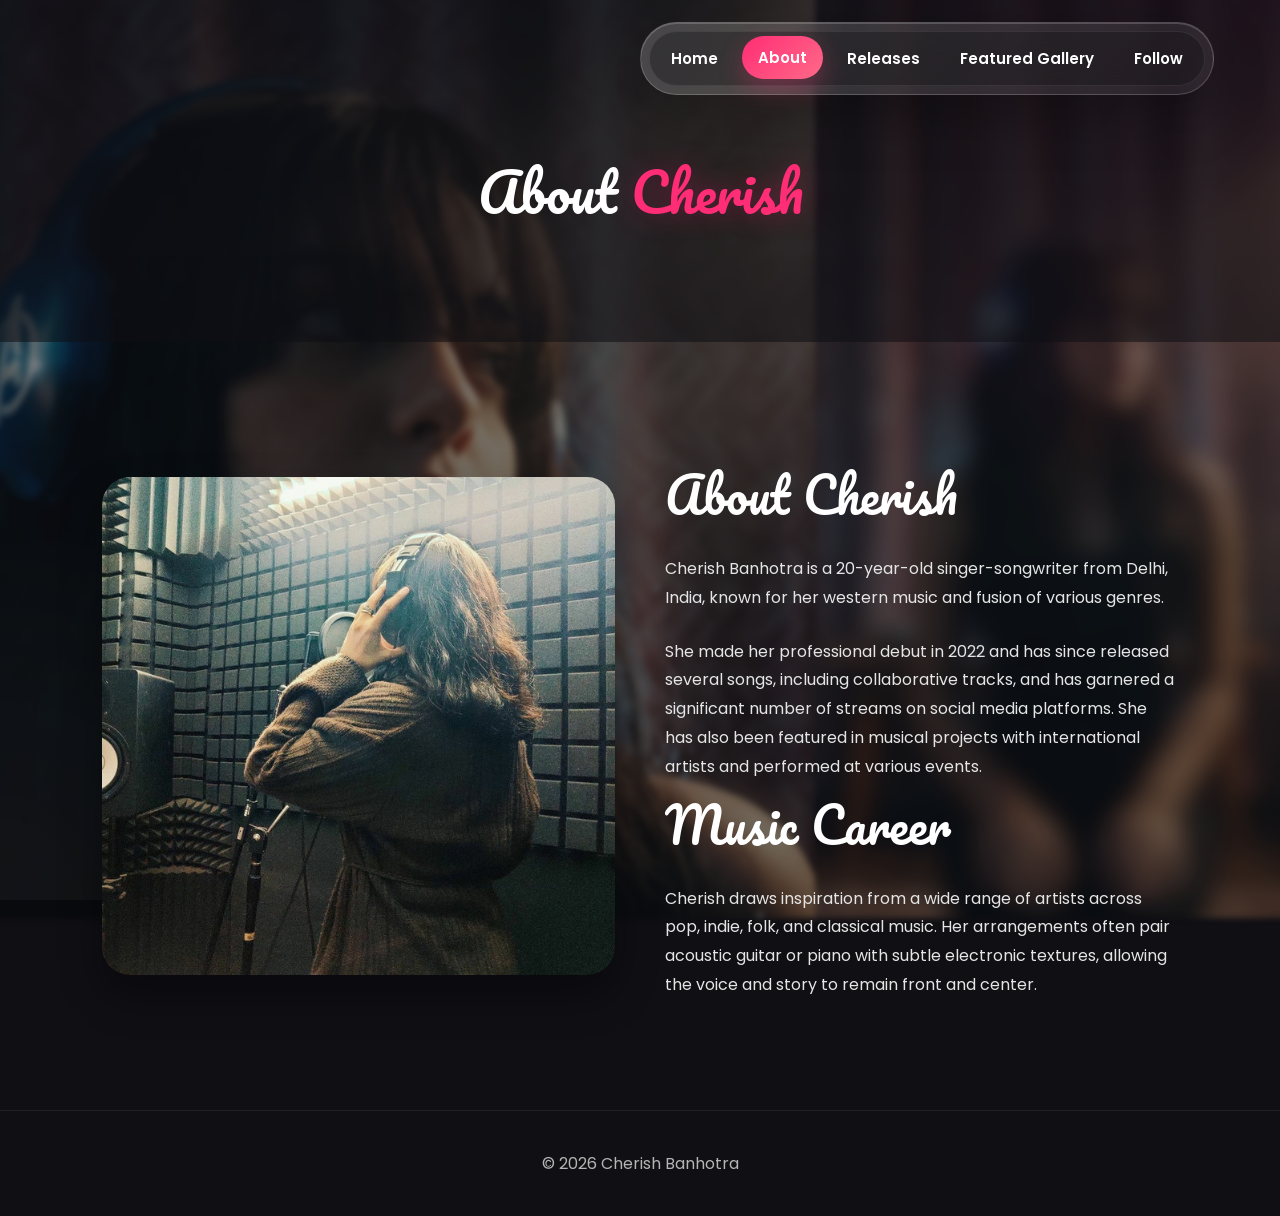
==== about/index.html @ cf928616 "Add files via upload" ====
<!DOCTYPE html>
<html lang="en">
<head>
  <meta charset="UTF-8">
  <meta name="viewport" content="width=device-width, initial-scale=1.0">
  <title>Cherish Banhotra | About</title>
  <link rel="icon" type="image/x-icon" href="/assets/favicon.png">
  <link rel="preconnect" href="https://fonts.googleapis.com">
  <link rel="preconnect" href="https://fonts.gstatic.com" crossorigin>
  <link href="https://fonts.googleapis.com/css2?family=Poppins:wght@300;400;500;600;700&family=Pacifico&display=swap" rel="stylesheet">
  <link rel="stylesheet" href="/styles.css">
</head>
<body>
  <nav class="navbar" aria-label="Primary navigation">
    <button class="nav-toggle" type="button" aria-label="Open navigation menu" aria-expanded="false">
      <span></span>
      <span></span>
      <span></span>
    </button>
    <ul class="nav-links">
      <li><a href="/">Home</a></li>
      <li><a class="active" href="/about" aria-current="page">About</a></li>
      <li><a href="/releases">Releases</a></li>
      <li><a href="/gallery">Featured Gallery</a></li>
      <li><a href="/follow">Follow</a></li>
    </ul>
  </nav>

  <main>
    <section class="page-hero">
      <div class="page-heading">
        <h1>About <span>Cherish</span></h1>
      </div>
    </section>

    <section class="content-section">
      <div class="about-panel">
        <img src="/assets/6.jfif" alt="Portrait of Cherish for the about page">
        <div class="about-copy">
          <h2>About Cherish</h2>
          <p>Cherish Banhotra is a 20-year-old singer-songwriter from Delhi, India, known for her western music and fusion of various genres.</p>
          <br>
          <p>She made her professional debut in 2022 and has since released several songs, including collaborative tracks, and has garnered a significant number of streams on social media platforms. She has also been featured in musical projects with international artists and performed at various events.</p>
          <h2>Music Career</h2>
          <p>Cherish draws inspiration from a wide range of artists across pop, indie, folk, and classical music. Her arrangements often pair acoustic guitar or piano with subtle electronic textures, allowing the voice and story to remain front and center.</p>
        </div>
      </div>
    </section>
  </main>

  <footer>&copy; 2026 Cherish Banhotra</footer>
  <script src="/site-effects.js"></script>
</body>
</html>
---- styles.css ----
* {
  margin: 0;
  padding: 0;
  box-sizing: border-box;
}

:root {
  --bg: #0f0f14;
  --text: #ffffff;
  --muted: #e5e5e5;
  --soft: #b5b5b5;
  --accent: #ff2d75;
  --accent-light: #ff6a88;
  --glass: rgba(255, 255, 255, .08);
  --glass-border: rgba(255, 255, 255, .14);
}

@keyframes fadeUp {
  from {
    opacity: 0;
    transform: translateY(28px);
  }

  to {
    opacity: 1;
    transform: translateY(0);
  }
}

@keyframes softFloat {
  0%,
  100% {
    transform: translateY(0);
  }

  50% {
    transform: translateY(-12px);
  }
}

@keyframes sheen {
  from {
    transform: translateX(-120%) skewX(-18deg);
  }

  to {
    transform: translateX(220%) skewX(-18deg);
  }
}

html {
  scroll-behavior: smooth;
  text-size-adjust: 100%;
  -webkit-text-size-adjust: 100%;
}

body {
  min-height: 100vh;
  font-family: 'Poppins', sans-serif;
  background: var(--bg);
  color: var(--text);
  overflow-x: hidden;
}

body::before {
  content: '';
  position: fixed;
  inset: 0;
  background: radial-gradient(circle at top right, rgba(255, 0, 102, .18), transparent 35%), radial-gradient(circle at bottom left, rgba(255, 255, 255, .08), transparent 30%);
  z-index: -1;
}

h1,
h2,
h3 {
  font-family: 'Pacifico', cursive;
  font-weight: 400;
}

img {
  display: block;
  max-width: 100%;
  height: auto;
}

.navbar {
  width: max-content;
  max-width: calc(100% - 32px);
  position: fixed;
  top: 22px;
  left: 50%;
  transform: translateX(-50%);
  z-index: 1000;
  display: flex;
  justify-content: center;
  align-items: center;
  padding: 8px;
  background: linear-gradient(135deg, rgba(255, 255, 255, .2), rgba(255, 255, 255, .06));
  backdrop-filter: blur(18px);
  -webkit-backdrop-filter: blur(18px);
  border: 1px solid rgba(255, 255, 255, .18);
  border-radius: 999px;
  box-shadow: 0 18px 55px rgba(0, 0, 0, .28), inset 0 1px 0 rgba(255, 255, 255, .18);
  animation: fadeUp .7s ease both;
}

.nav-links {
  width: auto;
  display: flex;
  justify-content: center;
  align-items: center;
  gap: 8px;
  list-style: none;
  padding: 5px;
  border-radius: 999px;
  background: rgba(15, 15, 20, .34);
  border: 1px solid rgba(255, 255, 255, .08);
}

.nav-toggle {
  display: none;
}

.nav-links li {
  flex: 0 0 auto;
}

.nav-links a {
  position: relative;
  overflow: hidden;
  display: inline-flex;
  align-items: center;
  justify-content: center;
  min-height: 42px;
  padding: 10px 16px;
  border-radius: 999px;
  color: var(--text);
  font-size: .94rem;
  font-weight: 600;
  text-decoration: none;
  white-space: nowrap;
  transition: background .25s ease, box-shadow .25s ease, transform .25s ease, color .25s ease;
}

.nav-links a::after,
.btn::after,
.path-card::after,
.follow-card::after,
.release-card::after {
  content: '';
  position: absolute;
  inset: 0;
  width: 42%;
  background: linear-gradient(90deg, transparent, rgba(255, 255, 255, .22), transparent);
  opacity: 0;
  pointer-events: none;
}

.nav-links a:hover,
.nav-links a.active {
  background: linear-gradient(135deg, var(--accent), var(--accent-light));
  box-shadow: 0 10px 24px rgba(255, 45, 117, .28);
  transform: translateY(-1px);
}

.nav-links a:hover::after,
.btn:hover::after,
.path-card:hover::after,
.follow-card:hover::after,
.release-card:hover::after {
  opacity: 1;
  animation: sheen .75s ease;
}

.hero,
.page-hero {
  min-height: 100vh;
  min-height: 100svh;
  display: flex;
  align-items: center;
  justify-content: center;
  padding: 120px 8% 80px;
  position: relative;
  isolation: isolate;
  overflow: hidden;
}

.page-hero {
  min-height: 38vh;
  padding: 104px 8% 42px;
}

.hero::before,
.page-hero::before {
  content: '';
  position: fixed;
  inset: 0;
  background: url('assets/cover.png') center/cover no-repeat;
  filter: blur(3px);
  transform: scale(1.04);
  opacity: .45;
  pointer-events: none;
  z-index: -2;
}

.hero::after,
.page-hero::after {
  content: '';
  position: absolute;
  inset: 0;
  background: rgba(15, 15, 20, .55);
  z-index: -1;
}

.listener-badge {
  position: absolute;
  top: 22px;
  left: 8%;
  z-index: 2;
  display: inline-flex;
  flex-direction: column;
  gap: 2px;
  padding: 14px 18px;
  border: 1px solid rgba(255, 255, 255, .16);
  border-radius: 22px;
  background: linear-gradient(135deg, rgba(255, 255, 255, .16), rgba(255, 255, 255, .05));
  backdrop-filter: blur(16px);
  -webkit-backdrop-filter: blur(16px);
  box-shadow: 0 18px 40px rgba(0, 0, 0, .24);
  animation: fadeUp .75s .2s ease both;
}

.listener-badge strong {
  font-size: clamp(1.35rem, 3vw, 2rem);
  line-height: 1;
}

.listener-badge span {
  color: var(--muted);
  font-size: .82rem;
  font-weight: 700;
  letter-spacing: .04em;
  text-transform: uppercase;
}

.hero-inner {
  max-width: 1200px;
  width: 100%;
  display: grid;
  grid-template-columns: repeat(auto-fit, minmax(min(320px, 100%), 1fr));
  gap: 60px;
  align-items: center;
  animation: fadeUp .85s .1s ease both;
}

.hero-text h1,
.page-heading h1 {
  font-size: clamp(3rem, 8vw, 3.4rem);
  line-height: 1.1;
  margin-bottom: 20px;
}

.hero-text span,
.page-heading span {
  color: var(--accent);
  text-shadow: 0 0 30px rgba(255, 45, 117, .32);
}

.hero-text p,
.page-heading p,
.about-copy p,
.follow-card p {
  color: var(--muted);
  line-height: 1.8;
}

.hero-text p,
.page-heading p {
  max-width: 650px;
  margin-bottom: 30px;
}

.buttons {
  display: flex;
  flex-wrap: wrap;
  gap: 14px;
}

.btn {
  position: relative;
  overflow: hidden;
  display: inline-flex;
  align-items: center;
  justify-content: center;
  padding: 14px 28px;
  border-radius: 999px;
  font-weight: 700;
  text-decoration: none;
  box-shadow: 0 14px 28px rgba(0, 0, 0, .18);
  transition: box-shadow .25s ease, transform .25s ease, border-color .25s ease;
}

.btn:hover,
.btn:focus-visible {
  transform: translateY(-3px);
  box-shadow: 0 18px 36px rgba(255, 45, 117, .2);
}

.primary {
  background: linear-gradient(135deg, var(--accent), var(--accent-light));
  color: var(--text);
}

.secondary {
  border: 1px solid rgba(255, 255, 255, .15);
  color: var(--text);
  background: rgba(255, 255, 255, .04);
}

.hero-image img,
.gallery-card img,
.about-panel img,
.follow-card {
  width: 100%;
  border-radius: 28px;
  box-shadow: 0 20px 40px rgba(0, 0, 0, .35);
}

.hero-image img {
  max-width: 420px;
  object-fit: cover;
  animation: softFloat 5.5s ease-in-out infinite;
  transition: filter .35s ease, transform .35s ease, box-shadow .35s ease;
}

.hero-image-mobile {
  display: none;
}

.hero-image img:hover {
  filter: saturate(1.12) contrast(1.04);
  transform: scale(1.025);
  box-shadow: 0 26px 56px rgba(255, 45, 117, .2);
}

.page-heading {
  width: min(100%, 920px);
  text-align: center;
  animation: fadeUp .8s ease both;
}

.content-section {
  padding: 110px 8%;
}

.reveal {
  opacity: 0;
  transform: translateY(34px);
  transition: opacity .75s ease, transform .75s ease;
}

.reveal.is-visible {
  opacity: 1;
  transform: translateY(0);
}

.section-title {
  text-align: center;
  margin-bottom: 60px;
}

.section-title h2 {
  font-size: clamp(2.4rem, 6vw, 4rem);
}

.section-title p {
  color: var(--soft);
  margin-top: 8px;
}

.gallery-grid {
  display: grid;
  grid-template-columns: repeat(auto-fit, minmax(min(260px, 100%), 1fr));
  gap: 24px;
}

.gallery-card,
.follow-card {
  position: relative;
  overflow: hidden;
  background: rgba(255, 255, 255, .04);
  border: 1px solid rgba(255, 255, 255, .08);
}

.gallery-card img {
  height: 420px;
  object-fit: cover;
  transition: filter .35s ease, transform .35s ease;
}

.gallery-card:hover img {
  filter: saturate(1.1) contrast(1.05);
  transform: scale(1.05);
}

.home-paths-section {
  position: relative;
  padding-top: 64px;
  scroll-margin-top: 96px;
  background: var(--bg);
}

.home-paths {
  display: grid;
  grid-template-columns: repeat(4, minmax(0, 1fr));
  gap: 24px;
}

.path-card {
  position: relative;
  min-height: 260px;
  display: flex;
  flex-direction: column;
  justify-content: flex-end;
  gap: 16px;
  padding: 28px;
  overflow: hidden;
  border: 1px solid rgba(255, 255, 255, .1);
  border-radius: 24px;
  background: rgba(255, 255, 255, .04);
  color: var(--text);
  text-decoration: none;
  box-shadow: 0 20px 46px rgba(0, 0, 0, .24);
  transition: border-color .25s ease, box-shadow .25s ease, transform .25s ease;
}

.path-card::before {
  content: '';
  position: absolute;
  inset: 0;
  background: linear-gradient(180deg, rgba(15, 15, 20, .18), rgba(15, 15, 20, .88));
  z-index: 1;
  transition: background .25s ease;
}

.path-card img {
  position: absolute;
  inset: 0;
  width: 100%;
  height: 100%;
  object-fit: cover;
  filter: grayscale(1) blur(5px);
  transform: scale(1.08);
  opacity: .55;
  transition: filter .35s ease, opacity .35s ease, transform .35s ease;
}

.path-card span {
  position: relative;
  z-index: 2;
  width: 48px;
  height: 48px;
  display: inline-flex;
  align-items: center;
  justify-content: center;
  border-radius: 50%;
  background: linear-gradient(135deg, var(--accent), var(--accent-light));
  font-weight: 700;
}

.path-card h3 {
  position: relative;
  z-index: 2;
  font-size: clamp(2rem, 4vw, 2.8rem);
  line-height: 1.05;
}

.path-card p {
  position: relative;
  z-index: 2;
  color: var(--muted);
  line-height: 1.7;
}

.path-card:hover,
.path-card:focus-visible {
  border-color: rgba(255, 255, 255, .24);
  box-shadow: 0 24px 56px rgba(255, 45, 117, .18);
  transform: translateY(-8px) scale(1.015);
}

.path-card:hover::before,
.path-card:focus-visible::before {
  background: linear-gradient(180deg, rgba(15, 15, 20, .08), rgba(15, 15, 20, .72));
}

.path-card:hover img,
.path-card:focus-visible img {
  filter: grayscale(0) blur(0);
  opacity: .82;
  transform: scale(1);
}

.card-content,
.follow-card {
  padding: 24px;
}

.about-panel {
  display: grid;
  grid-template-columns: repeat(auto-fit, minmax(min(320px, 100%), 1fr));
  gap: 50px;
  align-items: center;
}

.about-panel img {
  object-fit: cover;
  transition: filter .35s ease, transform .35s ease, box-shadow .35s ease;
}

.about-panel img:hover {
  filter: saturate(1.08) contrast(1.04);
  transform: scale(1.025);
  box-shadow: 0 28px 58px rgba(255, 45, 117, .18);
}

.about-copy h2 {
  font-size: clamp(2rem, 4.5vw, 3rem);
  margin-bottom: 18px;
}

.releases-grid {
  display: grid;
  grid-template-columns: repeat(auto-fit, minmax(min(260px, 100%), 1fr));
  gap: 24px;
}

.release-card {
  position: relative;
  overflow: hidden;
  border: 1px solid rgba(255, 255, 255, .08);
  border-radius: 28px;
  background: rgba(255, 255, 255, .04);
  box-shadow: 0 20px 40px rgba(0, 0, 0, .35);
  transition: border-color .25s ease, box-shadow .25s ease, transform .25s ease;
}

.release-card:hover {
  border-color: rgba(255, 255, 255, .2);
  box-shadow: 0 24px 56px rgba(255, 45, 117, .16);
  transform: translateY(-7px);
}

.release-card img {
  width: 100%;
  height: 320px;
  object-fit: cover;
  transition: filter .35s ease, transform .35s ease;
}

.release-card:hover img {
  filter: saturate(1.12) contrast(1.04);
  transform: scale(1.045);
}

.release-card div {
  padding: 24px;
}

.release-card span {
  display: inline-flex;
  margin-bottom: 14px;
  padding: 7px 12px;
  border-radius: 999px;
  background: rgba(255, 45, 117, .16);
  color: var(--accent-light);
  font-size: .78rem;
  font-weight: 700;
  text-transform: uppercase;
}

.release-card h2 {
  font-size: 2rem;
  margin-bottom: 10px;
}

.release-card p {
  color: var(--muted);
  line-height: 1.7;
}

.follow-grid {
  display: grid;
  grid-template-columns: repeat(auto-fit, minmax(min(240px, 100%), 1fr));
  gap: 22px;
}

.follow-card {
  color: var(--text);
  text-decoration: none;
  transition: border-color .25s ease, box-shadow .25s ease, transform .25s ease;
}

.follow-card:hover,
.follow-card:focus-visible {
  border-color: rgba(255, 255, 255, .24);
  box-shadow: 0 24px 56px rgba(255, 45, 117, .18);
  transform: translateY(-7px);
}

.social-icon {
  width: 54px;
  height: 54px;
  display: inline-flex;
  align-items: center;
  justify-content: center;
  margin-bottom: 20px;
  border-radius: 18px;
  background: linear-gradient(135deg, var(--accent), var(--accent-light));
  box-shadow: 0 14px 28px rgba(255, 45, 117, .22);
  transition: transform .25s ease, box-shadow .25s ease;
}

.follow-card:hover .social-icon,
.follow-card:focus-visible .social-icon {
  transform: rotate(-4deg) scale(1.08);
  box-shadow: 0 18px 34px rgba(255, 45, 117, .3);
}

.social-icon svg {
  width: 28px;
  height: 28px;
  fill: none;
  stroke: currentColor;
  stroke-width: 1.8;
  stroke-linecap: round;
  stroke-linejoin: round;
}

.social-icon .icon-fill {
  fill: currentColor;
}

.follow-card h2 {
  font-size: 2rem;
  margin-bottom: 12px;
}

footer {
  text-align: center;
  padding: 40px 20px;
  color: var(--soft);
  border-top: 1px solid rgba(255, 255, 255, .08);
}

@media (prefers-reduced-motion: reduce) {
  *,
  *::before,
  *::after {
    animation-duration: .01ms !important;
    animation-iteration-count: 1 !important;
    scroll-behavior: auto !important;
    transition-duration: .01ms !important;
  }

  body,
  .reveal {
    opacity: 1;
    transform: none;
  }
}

@media (hover: none) {
  .nav-links a:hover,
  .btn:hover,
  .path-card:hover,
  .follow-card:hover,
  .release-card:hover,
  .gallery-card:hover img,
  .about-panel img:hover,
  .hero-image img:hover {
    transform: none;
  }
}

@media (max-width: 768px) {
  .navbar {
    width: auto;
    max-width: calc(100% - 24px);
    top: 12px;
    right: 12px;
    left: auto;
    transform: none;
    align-items: flex-end;
    justify-content: flex-end;
    padding: 6px;
    border-radius: 20px;
  }

  .nav-toggle {
    position: relative;
    z-index: 2;
    width: 46px;
    height: 46px;
    display: inline-flex;
    flex-direction: column;
    align-items: center;
    justify-content: center;
    gap: 5px;
    border: 0;
    border-radius: 16px;
    background: linear-gradient(135deg, var(--accent), var(--accent-light));
    color: var(--text);
    cursor: pointer;
    box-shadow: 0 12px 26px rgba(255, 45, 117, .25);
  }

  .nav-toggle:focus-visible {
    outline: 2px solid rgba(255, 255, 255, .9);
    outline-offset: 3px;
  }

  .nav-toggle span {
    width: 20px;
    height: 2px;
    display: block;
    border-radius: 999px;
    background: currentColor;
    transition: transform .25s ease, opacity .25s ease;
  }

  .navbar.nav-open .nav-toggle span:nth-child(1) {
    transform: translateY(7px) rotate(45deg);
  }

  .navbar.nav-open .nav-toggle span:nth-child(2) {
    opacity: 0;
  }

  .navbar.nav-open .nav-toggle span:nth-child(3) {
    transform: translateY(-7px) rotate(-45deg);
  }

  .nav-links {
    position: absolute;
    top: calc(100% + 8px);
    right: 0;
    width: min(270px, calc(100vw - 24px));
    flex-direction: column;
    align-items: stretch;
    justify-content: flex-start;
    gap: 6px;
    padding: 8px;
    overflow: hidden;
    visibility: hidden;
    opacity: 0;
    transform: translateY(-8px);
    pointer-events: none;
    border-radius: 20px;
    background: rgba(15, 15, 20, .88);
    box-shadow: 0 18px 45px rgba(0, 0, 0, .34);
    transition: opacity .25s ease, transform .25s ease, visibility .25s ease;
  }

  .navbar.nav-open .nav-links {
    visibility: visible;
    opacity: 1;
    transform: translateY(0);
    pointer-events: auto;
  }

  .nav-links a {
    width: 100%;
    min-height: 44px;
    justify-content: flex-start;
    padding: 10px 14px;
    font-size: .9rem;
  }

  .hero,
  .page-hero {
    min-height: auto;
    padding: 96px 20px 56px;
  }

  .hero::before,
  .page-hero::before {
    position: absolute;
    background-position: center top;
    background-size: cover;
    filter: blur(1.5px);
    transform: none;
    opacity: .52;
  }

  .hero {
    min-height: 100svh;
    align-items: center;
    justify-content: center;
    padding: 86px 20px 42px;
  }

  .hero::before {
    background-image: url('assets/mobileviewcover.png');
    background-position: center top;
    filter: blur(1px);
    opacity: .5;
  }

  .hero::after {
    background: linear-gradient(180deg, rgba(15, 15, 20, .78), rgba(15, 15, 20, .6) 42%, rgba(15, 15, 20, .88));
  }

  .listener-badge {
    display: none;
  }

  .page-hero {
    min-height: 240px;
    padding-bottom: 42px;
  }

  .hero-inner {
    grid-template-columns: 1fr;
    gap: 24px;
    text-align: center;
    align-content: center;
    justify-items: center;
  }

  .hero-text h1,
  .page-heading h1 {
    font-size: clamp(2.45rem, 13vw, 3.25rem);
  }

  .hero-text h1 {
    margin-bottom: 10px;
    line-height: 1.05;
  }

  .hero-text h2 {
    font-size: clamp(1rem, 4.8vw, 1.35rem);
    line-height: 1.35;
  }

  .hero-text p {
    max-width: 34rem;
    margin-top: 14px;
    margin-bottom: 22px;
    font-size: .95rem;
    line-height: 1.65;
  }

  .hero-text p,
  .page-heading p {
    margin-inline: auto;
  }

  .buttons {
    justify-content: center;
  }

  .btn {
    width: min(100%, 280px);
    min-height: 48px;
    padding: 13px 22px;
  }

  .hero-image img {
    width: min(100%, 310px);
    height: min(44svh, 380px);
    min-height: 260px;
    margin-inline: auto;
    border-radius: 22px;
    object-fit: cover;
    object-position: center top;
    animation: none;
  }

  .hero-inner > .hero-image {
    display: none;
  }

  .hero-image-mobile {
    display: block;
    width: 100%;
    margin: 18px auto 16px;
  }

  .content-section {
    padding: 64px 20px;
  }

  .section-title {
    margin-bottom: 34px;
  }

  .section-title h2 {
    font-size: clamp(2.1rem, 11vw, 3rem);
    line-height: 1.1;
  }

  .gallery-grid,
  .releases-grid,
  .follow-grid {
    gap: 18px;
  }

  .home-paths {
    grid-template-columns: 1fr;
    gap: 18px;
  }

  .home-paths-section {
    padding-top: 56px;
    scroll-margin-top: 82px;
  }

  .path-card {
    min-height: 210px;
    padding: 22px;
    border-radius: 20px;
  }

  .path-card h3 {
    font-size: clamp(1.85rem, 10vw, 2.35rem);
  }

  .gallery-card img {
    height: clamp(300px, 112vw, 440px);
  }

  .about-panel {
    grid-template-columns: 1fr;
    gap: 30px;
  }

  .about-panel img {
    max-height: 520px;
  }

  .about-copy h2,
  .follow-card h2,
  .release-card h2 {
    font-size: clamp(1.75rem, 8vw, 2.25rem);
    line-height: 1.15;
  }

  .release-card,
  .hero-image img,
  .gallery-card img,
  .about-panel img,
  .follow-card {
    border-radius: 20px;
  }

  .release-card img {
    height: clamp(240px, 90vw, 340px);
  }

  .release-card div,
  .card-content,
  .follow-card {
    padding: 20px;
  }

  .follow-card {
    min-height: 210px;
  }
}

@media (max-width: 420px) {
  .navbar {
    top: 8px;
    right: 8px;
    max-width: calc(100% - 16px);
  }

  .nav-links {
    width: min(260px, calc(100vw - 16px));
  }

  .nav-links a {
    min-height: 42px;
    font-size: .86rem;
  }

  .hero,
  .page-hero {
    padding-left: 16px;
    padding-right: 16px;
  }

  .content-section {
    padding: 56px 16px;
  }

  .listener-badge {
    width: 100%;
    align-items: center;
    text-align: center;
  }

  .hero-text h1,
  .page-heading h1 {
    overflow-wrap: anywhere;
  }

  .buttons,
  .btn {
    width: 100%;
  }

  .path-card {
    min-height: 190px;
    padding: 20px;
  }

  .social-icon {
    width: 48px;
    height: 48px;
    border-radius: 16px;
  }
}

@media (min-width: 769px) and (max-width: 1120px) {
  .home-paths {
    grid-template-columns: repeat(2, minmax(0, 1fr));
  }
}
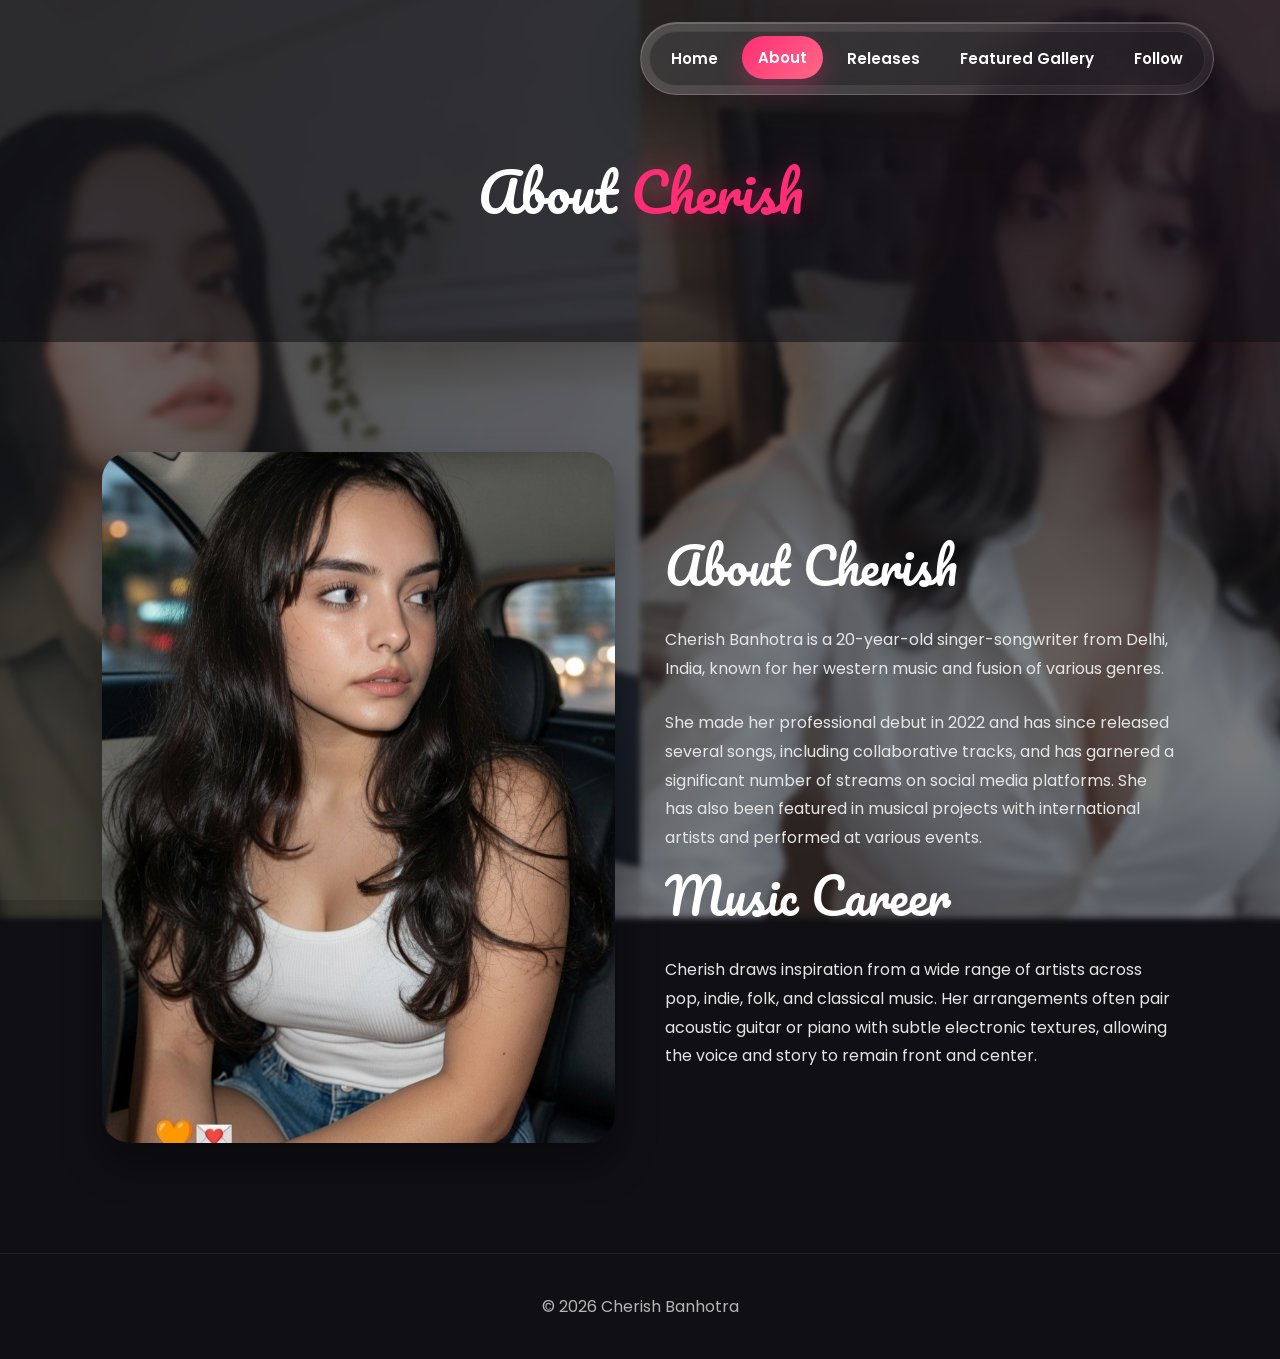
==== commit 4e61b28a: "new img" ====
--- a/about/index.html
+++ b/about/index.html
@@ -35,7 +35,7 @@
 
     <section class="content-section">
       <div class="about-panel">
-        <img src="/assets/6.jfif" alt="Portrait of Cherish for the about page">
+        <img src="/assets/about.jpg" alt="Portrait of Cherish for the about page">
         <div class="about-copy">
           <h2>About Cherish</h2>
           <p>Cherish Banhotra is a 20-year-old singer-songwriter from Delhi, India, known for her western music and fusion of various genres.</p>
--- a/styles.css
+++ b/styles.css
@@ -1,17 +1,17 @@
-* {
-  margin: 0;
-  padding: 0;
-  box-sizing: border-box;
-}
-
+* {
+  margin: 0;
+  padding: 0;
+  box-sizing: border-box;
+}
+
 :root {
   --bg: #0f0f14;
   --text: #ffffff;
-  --muted: #e5e5e5;
-  --soft: #b5b5b5;
-  --accent: #ff2d75;
-  --accent-light: #ff6a88;
-  --glass: rgba(255, 255, 255, .08);
+  --muted: #e5e5e5;
+  --soft: #b5b5b5;
+  --accent: #ff2d75;
+  --accent-light: #ff6a88;
+  --glass: rgba(255, 255, 255, .08);
   --glass-border: rgba(255, 255, 255, .14);
 }
 
@@ -53,7 +53,7 @@
   text-size-adjust: 100%;
   -webkit-text-size-adjust: 100%;
 }
-
+
 body {
   min-height: 100vh;
   font-family: 'Poppins', sans-serif;
@@ -61,58 +61,58 @@
   color: var(--text);
   overflow-x: hidden;
 }
-
-body::before {
-  content: '';
-  position: fixed;
-  inset: 0;
-  background: radial-gradient(circle at top right, rgba(255, 0, 102, .18), transparent 35%), radial-gradient(circle at bottom left, rgba(255, 255, 255, .08), transparent 30%);
-  z-index: -1;
-}
-
-h1,
-h2,
-h3 {
-  font-family: 'Pacifico', cursive;
-  font-weight: 400;
-}
-
+
+body::before {
+  content: '';
+  position: fixed;
+  inset: 0;
+  background: radial-gradient(circle at top right, rgba(255, 0, 102, .18), transparent 35%), radial-gradient(circle at bottom left, rgba(255, 255, 255, .08), transparent 30%);
+  z-index: -1;
+}
+
+h1,
+h2,
+h3 {
+  font-family: 'Pacifico', cursive;
+  font-weight: 400;
+}
+
 img {
   display: block;
   max-width: 100%;
   height: auto;
 }
-
+
 .navbar {
   width: max-content;
   max-width: calc(100% - 32px);
-  position: fixed;
-  top: 22px;
-  left: 50%;
-  transform: translateX(-50%);
-  z-index: 1000;
-  display: flex;
-  justify-content: center;
-  align-items: center;
-  padding: 8px;
-  background: linear-gradient(135deg, rgba(255, 255, 255, .2), rgba(255, 255, 255, .06));
-  backdrop-filter: blur(18px);
-  -webkit-backdrop-filter: blur(18px);
+  position: fixed;
+  top: 22px;
+  left: 50%;
+  transform: translateX(-50%);
+  z-index: 1000;
+  display: flex;
+  justify-content: center;
+  align-items: center;
+  padding: 8px;
+  background: linear-gradient(135deg, rgba(255, 255, 255, .2), rgba(255, 255, 255, .06));
+  backdrop-filter: blur(18px);
+  -webkit-backdrop-filter: blur(18px);
   border: 1px solid rgba(255, 255, 255, .18);
   border-radius: 999px;
   box-shadow: 0 18px 55px rgba(0, 0, 0, .28), inset 0 1px 0 rgba(255, 255, 255, .18);
   animation: fadeUp .7s ease both;
 }
-
+
 .nav-links {
   width: auto;
   display: flex;
-  justify-content: center;
-  align-items: center;
-  gap: 8px;
-  list-style: none;
-  padding: 5px;
-  border-radius: 999px;
+  justify-content: center;
+  align-items: center;
+  gap: 8px;
+  list-style: none;
+  padding: 5px;
+  border-radius: 999px;
   background: rgba(15, 15, 20, .34);
   border: 1px solid rgba(255, 255, 255, .08);
 }
@@ -124,21 +124,21 @@
 .nav-links li {
   flex: 0 0 auto;
 }
-
+
 .nav-links a {
   position: relative;
   overflow: hidden;
   display: inline-flex;
-  align-items: center;
-  justify-content: center;
-  min-height: 42px;
+  align-items: center;
+  justify-content: center;
+  min-height: 42px;
   padding: 10px 16px;
-  border-radius: 999px;
-  color: var(--text);
-  font-size: .94rem;
-  font-weight: 600;
-  text-decoration: none;
-  white-space: nowrap;
+  border-radius: 999px;
+  color: var(--text);
+  font-size: .94rem;
+  font-weight: 600;
+  text-decoration: none;
+  white-space: nowrap;
   transition: background .25s ease, box-shadow .25s ease, transform .25s ease, color .25s ease;
 }
 
@@ -155,11 +155,11 @@
   opacity: 0;
   pointer-events: none;
 }
-
+
 .nav-links a:hover,
 .nav-links a.active {
-  background: linear-gradient(135deg, var(--accent), var(--accent-light));
-  box-shadow: 0 10px 24px rgba(255, 45, 117, .28);
+  background: linear-gradient(135deg, var(--accent), var(--accent-light));
+  box-shadow: 0 10px 24px rgba(255, 45, 117, .28);
   transform: translateY(-1px);
 }
 
@@ -171,44 +171,44 @@
   opacity: 1;
   animation: sheen .75s ease;
 }
-
+
 .hero,
 .page-hero {
   min-height: 100vh;
   min-height: 100svh;
-  display: flex;
-  align-items: center;
-  justify-content: center;
+  display: flex;
+  align-items: center;
+  justify-content: center;
   padding: 120px 8% 80px;
   position: relative;
   isolation: isolate;
   overflow: hidden;
 }
-
-.page-hero {
-  min-height: 38vh;
-  padding: 104px 8% 42px;
-}
-
-.hero::before,
-.page-hero::before {
-  content: '';
-  position: fixed;
-  inset: 0;
-  background: url('assets/cover.png') center/cover no-repeat;
-  filter: blur(3px);
-  transform: scale(1.04);
-  opacity: .45;
-  pointer-events: none;
-  z-index: -2;
-}
-
+
+.page-hero {
+  min-height: 38vh;
+  padding: 104px 8% 42px;
+}
+
+.hero::before,
+.page-hero::before {
+  content: '';
+  position: fixed;
+  inset: 0;
+  background: url('assets/cover1.png') center/cover no-repeat;
+  filter: blur(3px);
+  transform: scale(1.04);
+  opacity: .45;
+  pointer-events: none;
+  z-index: -2;
+}
+
 .hero::after,
 .page-hero::after {
   content: '';
   position: absolute;
-  inset: 0;
-  background: rgba(15, 15, 20, .55);
+  inset: 0;
+  background: rgba(15, 15, 20, .55);
   z-index: -1;
 }
 
@@ -252,40 +252,40 @@
   align-items: center;
   animation: fadeUp .85s .1s ease both;
 }
-
-.hero-text h1,
-.page-heading h1 {
-  font-size: clamp(3rem, 8vw, 3.4rem);
-  line-height: 1.1;
-  margin-bottom: 20px;
-}
-
+
+.hero-text h1,
+.page-heading h1 {
+  font-size: clamp(3rem, 8vw, 3.4rem);
+  line-height: 1.1;
+  margin-bottom: 20px;
+}
+
 .hero-text span,
 .page-heading span {
   color: var(--accent);
   text-shadow: 0 0 30px rgba(255, 45, 117, .32);
 }
-
-.hero-text p,
-.page-heading p,
-.about-copy p,
-.follow-card p {
-  color: var(--muted);
-  line-height: 1.8;
-}
-
-.hero-text p,
-.page-heading p {
-  max-width: 650px;
-  margin-bottom: 30px;
-}
-
-.buttons {
-  display: flex;
-  flex-wrap: wrap;
-  gap: 14px;
-}
-
+
+.hero-text p,
+.page-heading p,
+.about-copy p,
+.follow-card p {
+  color: var(--muted);
+  line-height: 1.8;
+}
+
+.hero-text p,
+.page-heading p {
+  max-width: 650px;
+  margin-bottom: 30px;
+}
+
+.buttons {
+  display: flex;
+  flex-wrap: wrap;
+  gap: 14px;
+}
+
 .btn {
   position: relative;
   overflow: hidden;
@@ -305,27 +305,27 @@
   transform: translateY(-3px);
   box-shadow: 0 18px 36px rgba(255, 45, 117, .2);
 }
-
-.primary {
-  background: linear-gradient(135deg, var(--accent), var(--accent-light));
-  color: var(--text);
-}
-
-.secondary {
-  border: 1px solid rgba(255, 255, 255, .15);
-  color: var(--text);
-  background: rgba(255, 255, 255, .04);
-}
-
-.hero-image img,
-.gallery-card img,
-.about-panel img,
-.follow-card {
-  width: 100%;
-  border-radius: 28px;
-  box-shadow: 0 20px 40px rgba(0, 0, 0, .35);
-}
-
+
+.primary {
+  background: linear-gradient(135deg, var(--accent), var(--accent-light));
+  color: var(--text);
+}
+
+.secondary {
+  border: 1px solid rgba(255, 255, 255, .15);
+  color: var(--text);
+  background: rgba(255, 255, 255, .04);
+}
+
+.hero-image img,
+.gallery-card img,
+.about-panel img,
+.follow-card {
+  width: 100%;
+  border-radius: 28px;
+  box-shadow: 0 20px 40px rgba(0, 0, 0, .35);
+}
+
 .hero-image img {
   max-width: 420px;
   object-fit: cover;
@@ -342,7 +342,7 @@
   transform: scale(1.025);
   box-shadow: 0 26px 56px rgba(255, 45, 117, .2);
 }
-
+
 .page-heading {
   width: min(100%, 920px);
   text-align: center;
@@ -363,27 +363,27 @@
   opacity: 1;
   transform: translateY(0);
 }
-
-.section-title {
-  text-align: center;
-  margin-bottom: 60px;
-}
-
-.section-title h2 {
-  font-size: clamp(2.4rem, 6vw, 4rem);
-}
-
-.section-title p {
-  color: var(--soft);
-  margin-top: 8px;
-}
-
+
+.section-title {
+  text-align: center;
+  margin-bottom: 60px;
+}
+
+.section-title h2 {
+  font-size: clamp(2.4rem, 6vw, 4rem);
+}
+
+.section-title p {
+  color: var(--soft);
+  margin-top: 8px;
+}
+
 .gallery-grid {
   display: grid;
   grid-template-columns: repeat(auto-fit, minmax(min(260px, 100%), 1fr));
   gap: 24px;
 }
-
+
 .gallery-card,
 .follow-card {
   position: relative;
@@ -402,117 +402,117 @@
   filter: saturate(1.1) contrast(1.05);
   transform: scale(1.05);
 }
-
-.home-paths-section {
-  position: relative;
-  padding-top: 64px;
-  scroll-margin-top: 96px;
-  background: var(--bg);
-}
-
-.home-paths {
-  display: grid;
-  grid-template-columns: repeat(4, minmax(0, 1fr));
-  gap: 24px;
-}
-
-.path-card {
-  position: relative;
-  min-height: 260px;
-  display: flex;
-  flex-direction: column;
-  justify-content: flex-end;
-  gap: 16px;
-  padding: 28px;
-  overflow: hidden;
-  border: 1px solid rgba(255, 255, 255, .1);
-  border-radius: 24px;
-  background: rgba(255, 255, 255, .04);
-  color: var(--text);
-  text-decoration: none;
-  box-shadow: 0 20px 46px rgba(0, 0, 0, .24);
-  transition: border-color .25s ease, box-shadow .25s ease, transform .25s ease;
-}
-
-.path-card::before {
-  content: '';
-  position: absolute;
-  inset: 0;
-  background: linear-gradient(180deg, rgba(15, 15, 20, .18), rgba(15, 15, 20, .88));
-  z-index: 1;
-  transition: background .25s ease;
-}
-
-.path-card img {
-  position: absolute;
-  inset: 0;
-  width: 100%;
-  height: 100%;
-  object-fit: cover;
-  filter: grayscale(1) blur(5px);
-  transform: scale(1.08);
-  opacity: .55;
-  transition: filter .35s ease, opacity .35s ease, transform .35s ease;
-}
-
-.path-card span {
-  position: relative;
-  z-index: 2;
-  width: 48px;
-  height: 48px;
-  display: inline-flex;
-  align-items: center;
-  justify-content: center;
-  border-radius: 50%;
-  background: linear-gradient(135deg, var(--accent), var(--accent-light));
-  font-weight: 700;
-}
-
-.path-card h3 {
-  position: relative;
-  z-index: 2;
-  font-size: clamp(2rem, 4vw, 2.8rem);
-  line-height: 1.05;
-}
-
-.path-card p {
-  position: relative;
-  z-index: 2;
-  color: var(--muted);
-  line-height: 1.7;
-}
-
+
+.home-paths-section {
+  position: relative;
+  padding-top: 64px;
+  scroll-margin-top: 96px;
+  background: var(--bg);
+}
+
+.home-paths {
+  display: grid;
+  grid-template-columns: repeat(4, minmax(0, 1fr));
+  gap: 24px;
+}
+
+.path-card {
+  position: relative;
+  min-height: 260px;
+  display: flex;
+  flex-direction: column;
+  justify-content: flex-end;
+  gap: 16px;
+  padding: 28px;
+  overflow: hidden;
+  border: 1px solid rgba(255, 255, 255, .1);
+  border-radius: 24px;
+  background: rgba(255, 255, 255, .04);
+  color: var(--text);
+  text-decoration: none;
+  box-shadow: 0 20px 46px rgba(0, 0, 0, .24);
+  transition: border-color .25s ease, box-shadow .25s ease, transform .25s ease;
+}
+
+.path-card::before {
+  content: '';
+  position: absolute;
+  inset: 0;
+  background: linear-gradient(180deg, rgba(15, 15, 20, .18), rgba(15, 15, 20, .88));
+  z-index: 1;
+  transition: background .25s ease;
+}
+
+.path-card img {
+  position: absolute;
+  inset: 0;
+  width: 100%;
+  height: 100%;
+  object-fit: cover;
+  filter: grayscale(1) blur(5px);
+  transform: scale(1.08);
+  opacity: .55;
+  transition: filter .35s ease, opacity .35s ease, transform .35s ease;
+}
+
+.path-card span {
+  position: relative;
+  z-index: 2;
+  width: 48px;
+  height: 48px;
+  display: inline-flex;
+  align-items: center;
+  justify-content: center;
+  border-radius: 50%;
+  background: linear-gradient(135deg, var(--accent), var(--accent-light));
+  font-weight: 700;
+}
+
+.path-card h3 {
+  position: relative;
+  z-index: 2;
+  font-size: clamp(2rem, 4vw, 2.8rem);
+  line-height: 1.05;
+}
+
+.path-card p {
+  position: relative;
+  z-index: 2;
+  color: var(--muted);
+  line-height: 1.7;
+}
+
 .path-card:hover,
 .path-card:focus-visible {
   border-color: rgba(255, 255, 255, .24);
   box-shadow: 0 24px 56px rgba(255, 45, 117, .18);
   transform: translateY(-8px) scale(1.015);
 }
-
-.path-card:hover::before,
-.path-card:focus-visible::before {
-  background: linear-gradient(180deg, rgba(15, 15, 20, .08), rgba(15, 15, 20, .72));
-}
-
-.path-card:hover img,
-.path-card:focus-visible img {
-  filter: grayscale(0) blur(0);
-  opacity: .82;
-  transform: scale(1);
-}
-
-.card-content,
-.follow-card {
-  padding: 24px;
-}
-
+
+.path-card:hover::before,
+.path-card:focus-visible::before {
+  background: linear-gradient(180deg, rgba(15, 15, 20, .08), rgba(15, 15, 20, .72));
+}
+
+.path-card:hover img,
+.path-card:focus-visible img {
+  filter: grayscale(0) blur(0);
+  opacity: .82;
+  transform: scale(1);
+}
+
+.card-content,
+.follow-card {
+  padding: 24px;
+}
+
 .about-panel {
   display: grid;
   grid-template-columns: repeat(auto-fit, minmax(min(320px, 100%), 1fr));
   gap: 50px;
   align-items: center;
 }
-
+
 .about-panel img {
   object-fit: cover;
   transition: filter .35s ease, transform .35s ease, box-shadow .35s ease;
@@ -523,18 +523,18 @@
   transform: scale(1.025);
   box-shadow: 0 28px 58px rgba(255, 45, 117, .18);
 }
-
-.about-copy h2 {
-  font-size: clamp(2rem, 4.5vw, 3rem);
-  margin-bottom: 18px;
-}
-
+
+.about-copy h2 {
+  font-size: clamp(2rem, 4.5vw, 3rem);
+  margin-bottom: 18px;
+}
+
 .releases-grid {
   display: grid;
   grid-template-columns: repeat(auto-fit, minmax(min(260px, 100%), 1fr));
   gap: 24px;
 }
-
+
 .release-card {
   position: relative;
   overflow: hidden;
@@ -562,33 +562,33 @@
   filter: saturate(1.12) contrast(1.04);
   transform: scale(1.045);
 }
-
-.release-card div {
-  padding: 24px;
-}
-
-.release-card span {
-  display: inline-flex;
-  margin-bottom: 14px;
-  padding: 7px 12px;
-  border-radius: 999px;
-  background: rgba(255, 45, 117, .16);
-  color: var(--accent-light);
-  font-size: .78rem;
-  font-weight: 700;
-  text-transform: uppercase;
-}
-
-.release-card h2 {
-  font-size: 2rem;
-  margin-bottom: 10px;
-}
-
-.release-card p {
-  color: var(--muted);
-  line-height: 1.7;
-}
-
+
+.release-card div {
+  padding: 24px;
+}
+
+.release-card span {
+  display: inline-flex;
+  margin-bottom: 14px;
+  padding: 7px 12px;
+  border-radius: 999px;
+  background: rgba(255, 45, 117, .16);
+  color: var(--accent-light);
+  font-size: .78rem;
+  font-weight: 700;
+  text-transform: uppercase;
+}
+
+.release-card h2 {
+  font-size: 2rem;
+  margin-bottom: 10px;
+}
+
+.release-card p {
+  color: var(--muted);
+  line-height: 1.7;
+}
+
 .follow-grid {
   display: grid;
   grid-template-columns: repeat(auto-fit, minmax(min(240px, 100%), 1fr));
@@ -645,7 +645,7 @@
   font-size: 2rem;
   margin-bottom: 12px;
 }
-
+
 footer {
   text-align: center;
   padding: 40px 20px;
@@ -801,7 +801,7 @@
   }
 
   .hero::before {
-    background-image: url('assets/mobileviewcover.png');
+    background-image: url('assets/CB4.jpg');
     background-position: center top;
     filter: blur(1px);
     opacity: .5;
@@ -1022,9 +1022,9 @@
     border-radius: 16px;
   }
 }
-
-@media (min-width: 769px) and (max-width: 1120px) {
-  .home-paths {
-    grid-template-columns: repeat(2, minmax(0, 1fr));
-  }
-}
+
+@media (min-width: 769px) and (max-width: 1120px) {
+  .home-paths {
+    grid-template-columns: repeat(2, minmax(0, 1fr));
+  }
+}
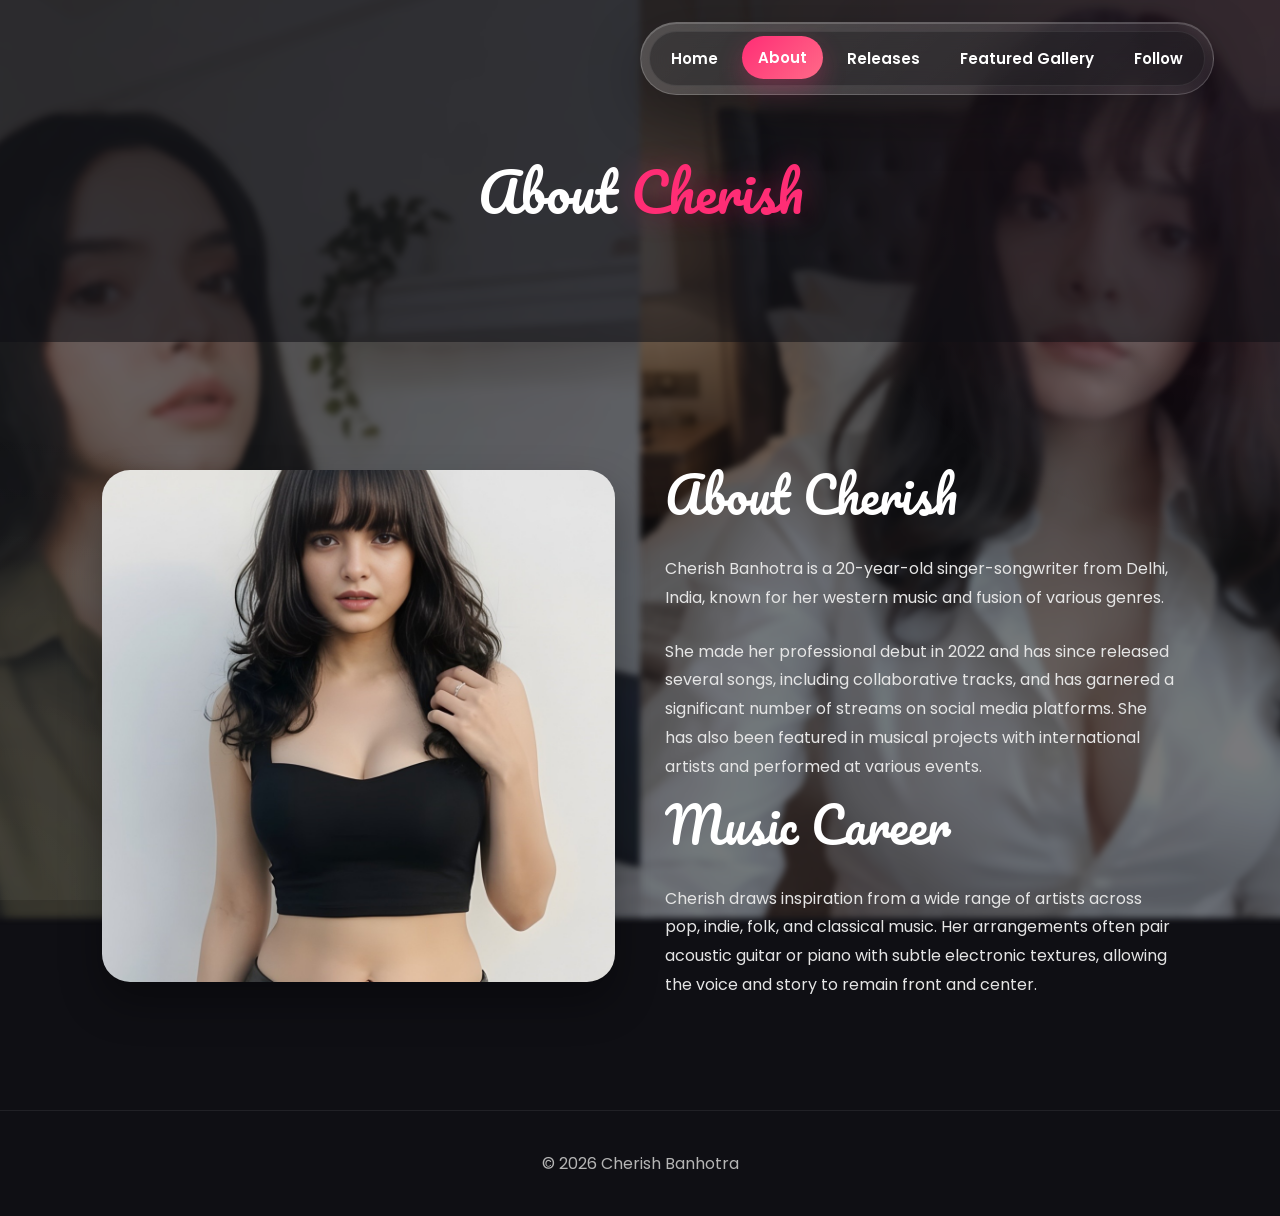
==== commit 14a0b2bb: "Update Images" ====
--- a/about/index.html
+++ b/about/index.html
@@ -35,7 +35,7 @@
 
     <section class="content-section">
       <div class="about-panel">
-        <img src="/assets/about.jpg" alt="Portrait of Cherish for the about page">
+        <img src="/assets/CB5.png" alt="Portrait of Cherish for the about page">
         <div class="about-copy">
           <h2>About Cherish</h2>
           <p>Cherish Banhotra is a 20-year-old singer-songwriter from Delhi, India, known for her western music and fusion of various genres.</p>
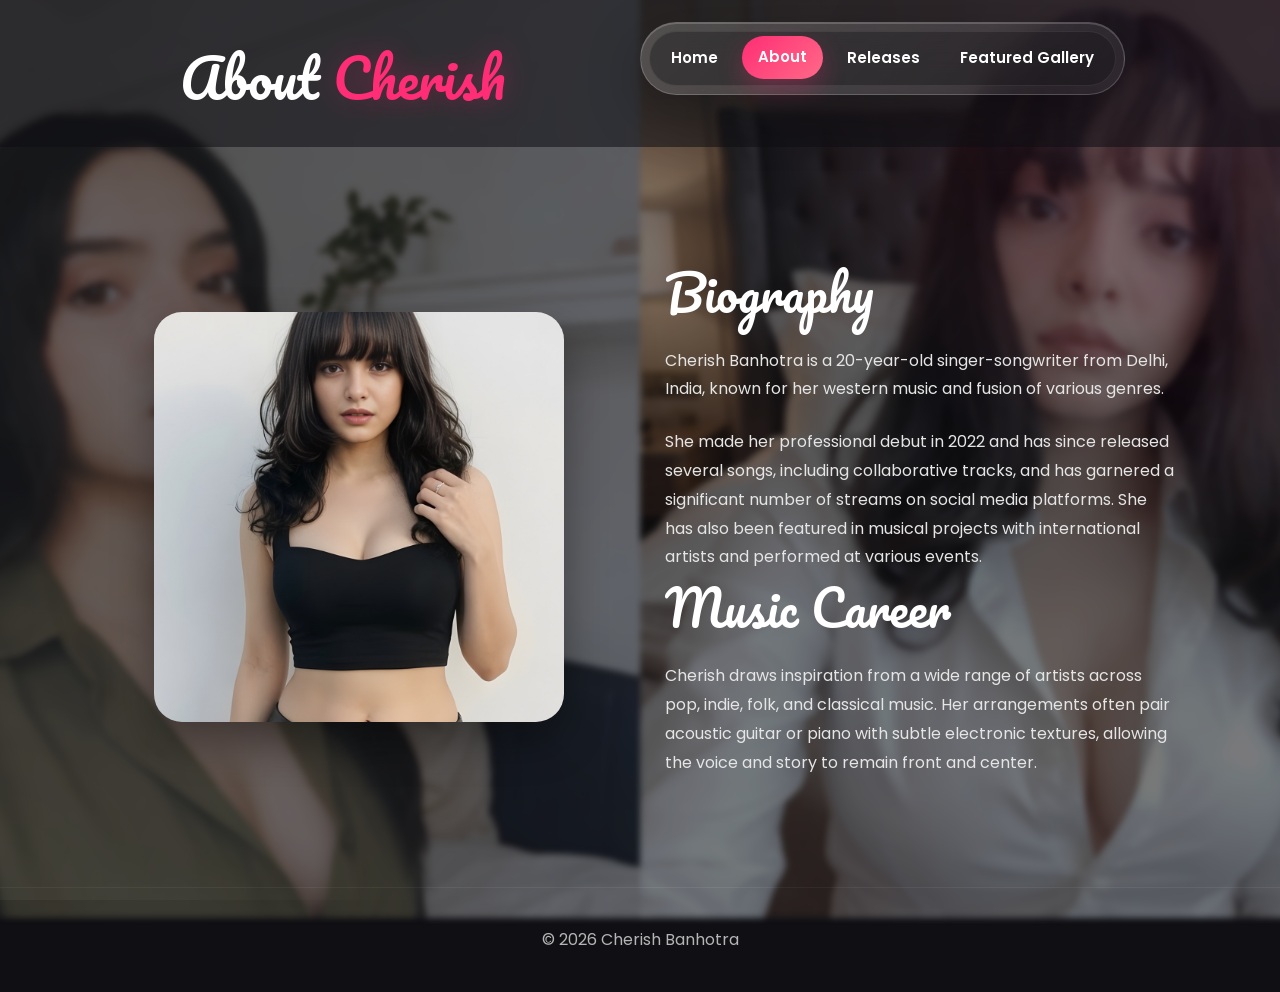
==== commit 0a3ba703: "New Styles" ====
--- a/about/index.html
+++ b/about/index.html
@@ -9,6 +9,65 @@
   <link rel="preconnect" href="https://fonts.gstatic.com" crossorigin>
   <link href="https://fonts.googleapis.com/css2?family=Poppins:wght@300;400;500;600;700&family=Pacifico&display=swap" rel="stylesheet">
   <link rel="stylesheet" href="/styles.css">
+  <script type="application/ld+json">
+    {
+      "@context": "https://schema.org",
+      "@type": "Person",
+      "@id": "https://cherishbanhotra.com/#person",
+      "name": "Cherish Banhotra",
+      "givenName": "Cherish",
+      "familyName": "Banhotra",
+      "url": "https://cherishbanhotra.com/",
+      "image": "https://cherishbanhotra.com/assets/CB8.png",
+      "jobTitle": [
+        "Singer",
+        "Songwriter"
+      ],
+      "email": "contact@cherishbanhotra.com",
+      "telephone": "+1 640-236-0014",
+      "nationality": {
+        "@type": "Country",
+        "name": "India"
+      },
+      "gender": "Female",
+      "birthPlace": {
+        "@type": "Place",
+        "name": "New Delhi, India"
+      },
+      "knowsAbout": [
+        "Singing",
+        "Composition",
+        "Songwriting",
+        "Live Performance",
+        "Recording"
+      ],
+      "sameAs": [
+        "https://www.linkedin.com/in/cherish-banhotra-ba010b3ba/",
+        "https://x.com/BanhotraCherish",
+        "https://wa.me/16402360014",
+        "https://www.facebook.com/cherishbanhotra.music",
+        "https://open.spotify.com/artist/7ryOj0x9PQ23Cnm13lKh6o",
+        "https://www.youtube.com/@Cherishbanhotra.online"
+      ],
+      "award": [
+        "Top Artist"
+      ],
+      "hasOccupation": [
+        {
+          "@type": "Occupation",
+          "name": "Singer"
+        },
+        {
+          "@type": "Occupation",
+          "name": "Songwriter"
+        }
+      ],
+      "mainEntityOfPage": {
+        "@type": "WebPage",
+        "@id": "https://cherishbanhotra.com/about/"
+      }
+    }
+  </script>
 </head>
 <body>
   <nav class="navbar" aria-label="Primary navigation">
@@ -22,7 +81,6 @@
       <li><a class="active" href="/about" aria-current="page">About</a></li>
       <li><a href="/releases">Releases</a></li>
       <li><a href="/gallery">Featured Gallery</a></li>
-      <li><a href="/follow">Follow</a></li>
     </ul>
   </nav>
 
@@ -37,7 +95,8 @@
       <div class="about-panel">
         <img src="/assets/CB5.png" alt="Portrait of Cherish for the about page">
         <div class="about-copy">
-          <h2>About Cherish</h2>
+        <h2>Biography</h2>
+
           <p>Cherish Banhotra is a 20-year-old singer-songwriter from Delhi, India, known for her western music and fusion of various genres.</p>
           <br>
           <p>She made her professional debut in 2022 and has since released several songs, including collaborative tracks, and has garnered a significant number of streams on social media platforms. She has also been featured in musical projects with international artists and performed at various events.</p>
--- a/styles.css
+++ b/styles.css
@@ -27,17 +27,6 @@
   }
 }
 
-@keyframes softFloat {
-  0%,
-  100% {
-    transform: translateY(0);
-  }
-
-  50% {
-    transform: translateY(-12px);
-  }
-}
-
 @keyframes sheen {
   from {
     transform: translateX(-120%) skewX(-18deg);
@@ -59,7 +48,18 @@
   font-family: 'Poppins', sans-serif;
   background: var(--bg);
   color: var(--text);
+  line-height: 1.5;
   overflow-x: hidden;
+}
+
+::selection {
+  background: var(--accent);
+  color: var(--text);
+}
+
+:focus-visible {
+  outline: 3px solid var(--accent-light);
+  outline-offset: 4px;
 }
 
 body::before {
@@ -145,7 +145,6 @@
 .nav-links a::after,
 .btn::after,
 .path-card::after,
-.follow-card::after,
 .release-card::after {
   content: '';
   position: absolute;
@@ -166,7 +165,6 @@
 .nav-links a:hover::after,
 .btn:hover::after,
 .path-card:hover::after,
-.follow-card:hover::after,
 .release-card:hover::after {
   opacity: 1;
   animation: sheen .75s ease;
@@ -186,8 +184,8 @@
 }
 
 .page-hero {
-  min-height: 38vh;
-  padding: 104px 8% 42px;
+  min-height: 16.3vh;
+  padding: 42px 8% 12px;
 }
 
 .hero::before,
@@ -260,6 +258,23 @@
   margin-bottom: 20px;
 }
 
+.hero-verified {
+  display: inline-flex;
+  align-items: center;
+  justify-content: center;
+  width: 34px;
+  height: 34px;
+  margin-left: 0.5rem;
+  vertical-align: middle;
+  transform: translateY(-.08em);
+}
+
+.hero-verified img,
+.hero-verified svg {
+  width: 100%;
+  height: auto;
+}
+
 .hero-text span,
 .page-heading span {
   color: var(--accent);
@@ -268,8 +283,7 @@
 
 .hero-text p,
 .page-heading p,
-.about-copy p,
-.follow-card p {
+.about-copy p {
   color: var(--muted);
   line-height: 1.8;
 }
@@ -284,6 +298,51 @@
   display: flex;
   flex-wrap: wrap;
   gap: 14px;
+}
+
+.hero-links {
+  align-items: center;
+}
+
+.hero-links-label {
+  color: var(--muted);
+  font-size: .82rem;
+  font-weight: 700;
+  text-transform: uppercase;
+  letter-spacing: .18em;
+}
+
+.hero-social-icons {
+  display: flex;
+  flex-wrap: wrap;
+  gap: 12px;
+}
+
+.social-action {
+  display: inline-flex;
+  align-items: center;
+  justify-content: center;
+  width: 52px;
+  height: 52px;
+  padding: 10px;
+  border-radius: 18px;
+  border: 1px solid rgba(255, 255, 255, .12);
+  background: rgba(255, 255, 255, .08);
+  cursor: pointer;
+  transition: transform .25s ease, box-shadow .25s ease, background .25s ease;
+}
+
+.social-action:hover,
+.social-action:focus-visible {
+  transform: translateY(-3px);
+  box-shadow: 0 18px 32px rgba(255, 45, 117, .16);
+  background: rgba(255, 255, 255, .16);
+}
+
+.social-action img {
+  width: 28px;
+  height: 28px;
+  object-fit: contain;
 }
 
 .btn {
@@ -319,8 +378,7 @@
 
 .hero-image img,
 .gallery-card img,
-.about-panel img,
-.follow-card {
+.about-panel img {
   width: 100%;
   border-radius: 28px;
   box-shadow: 0 20px 40px rgba(0, 0, 0, .35);
@@ -329,7 +387,6 @@
 .hero-image img {
   max-width: 420px;
   object-fit: cover;
-  animation: softFloat 5.5s ease-in-out infinite;
   transition: filter .35s ease, transform .35s ease, box-shadow .35s ease;
 }
 
@@ -345,7 +402,7 @@
 
 .page-heading {
   width: min(100%, 920px);
-  text-align: center;
+  text-align: left;
   animation: fadeUp .8s ease both;
 }
 
@@ -380,20 +437,38 @@
 
 .gallery-grid {
   display: grid;
-  grid-template-columns: repeat(auto-fit, minmax(min(260px, 100%), 1fr));
+  grid-template-columns: repeat(auto-fit, minmax(min(220px, 100%), 1fr));
   gap: 24px;
 }
 
-.gallery-card,
-.follow-card {
+.gallery-card {
   position: relative;
   overflow: hidden;
   background: rgba(255, 255, 255, .04);
   border: 1px solid rgba(255, 255, 255, .08);
 }
 
+.gallery-card {
+  aspect-ratio: 1;
+}
+
+.gallery-preview {
+  display: block;
+  width: 100%;
+  height: 100%;
+  padding: 0;
+  border: 0;
+  background: transparent;
+  cursor: pointer;
+}
+
+.gallery-preview:focus-visible {
+  outline-offset: -5px;
+}
+
 .gallery-card img {
-  height: 420px;
+  display: block;
+  height: 100%;
   object-fit: cover;
   transition: filter .35s ease, transform .35s ease;
 }
@@ -401,6 +476,69 @@
 .gallery-card:hover img {
   filter: saturate(1.1) contrast(1.05);
   transform: scale(1.05);
+}
+
+.image-modal {
+  position: fixed;
+  inset: 0;
+  z-index: 2000;
+  display: none;
+  align-items: center;
+  justify-content: center;
+  padding: 24px;
+}
+
+.image-modal.open {
+  display: flex;
+}
+
+.modal-backdrop {
+  position: absolute;
+  inset: 0;
+  border: 0;
+  background: rgba(0, 0, 0, .82);
+  cursor: pointer;
+}
+
+.modal-content {
+  position: relative;
+  z-index: 1;
+  width: min(92vw, 1100px);
+  max-height: 90vh;
+}
+
+.modal-content img {
+  display: block;
+  width: 100%;
+  max-height: calc(90vh - 48px);
+  object-fit: contain;
+  border-radius: 18px;
+}
+
+.modal-close {
+  position: absolute;
+  top: 10px;
+  right: 10px;
+  z-index: 1;
+  width: 42px;
+  height: 42px;
+  border: 0;
+  border-radius: 50%;
+  background: rgba(15, 15, 20, .8);
+  color: var(--text);
+  cursor: pointer;
+  font-size: 2rem;
+  line-height: 1;
+}
+
+#modalCaption {
+  margin-top: 10px;
+  color: var(--text);
+  text-align: center;
+}
+
+body.modal-open {
+  overflow: hidden;
 }
 
 .home-paths-section {
@@ -408,6 +546,148 @@
   padding-top: 64px;
   scroll-margin-top: 96px;
   background: var(--bg);
+}
+
+.identity-section {
+  padding-top: 80px;
+  padding-bottom: 80px;
+  background: linear-gradient(180deg, rgba(255, 45, 117, .06), transparent 55%);
+}
+
+.identity-panel {
+  display: grid;
+  grid-template-columns: minmax(220px, .7fr) minmax(0, 1.6fr);
+  gap: 24px;
+  padding: 24px;
+  border: 1px solid rgba(255, 255, 255, .12);
+  border-radius: 28px;
+  background: rgba(15, 15, 20, .78);
+  backdrop-filter: blur(12px);
+  -webkit-backdrop-filter: blur(12px);
+  box-shadow: 0 20px 46px rgba(0, 0, 0, .24);
+  transition: border-color .3s ease, box-shadow .3s ease;
+}
+
+.identity-panel:hover {
+  border-color: rgba(255, 255, 255, .2);
+  box-shadow: 0 26px 60px rgba(0, 0, 0, .3);
+}
+
+.identity-artist-column {
+  display: flex;
+  flex-direction: column;
+  gap: 16px;
+}
+
+.identity-artist-image {
+  aspect-ratio: 1;
+  overflow: hidden;
+  border-radius: 20px;
+  background: rgba(255, 255, 255, .05);
+}
+
+.identity-artist-image img {
+  display: block;
+  width: 100%;
+  height: 100%;
+  object-fit: cover;
+  object-position: center top;
+  transition: transform .45s ease, filter .45s ease;
+}
+
+.identity-panel:hover .identity-artist-image img {
+  filter: saturate(1.08) contrast(1.03);
+  transform: scale(1.035);
+}
+
+.identity-socials {
+  padding: 16px;
+  border: 1px solid rgba(255, 255, 255, .1);
+  border-radius: 20px;
+  background: rgba(255, 255, 255, .04);
+}
+
+.identity-socials-label {
+  display: block;
+  margin-bottom: 12px;
+  color: var(--muted);
+  font-size: .72rem;
+  font-weight: 700;
+  letter-spacing: .14em;
+  text-transform: uppercase;
+}
+
+.identity-social-icons {
+  gap: 10px;
+}
+
+.identity-social-icons .social-action {
+  width: 44px;
+  height: 44px;
+  padding: 8px;
+  border-radius: 14px;
+}
+
+.identity-social-icons .social-action img {
+  width: 24px;
+  height: 24px;
+}
+
+.identity-info {
+  display: grid;
+  gap: 24px;
+}
+
+.identity-details {
+  display: grid;
+  grid-template-columns: repeat(2, minmax(0, 1fr));
+  gap: 18px;
+}
+
+.identity-details div {
+  padding: 16px;
+  border-radius: 16px;
+  background: rgba(255, 255, 255, .05);
+  transition: background .25s ease, transform .25s ease;
+}
+
+.identity-details div:hover {
+  background: rgba(255, 255, 255, .08);
+  transform: translateY(-2px);
+}
+
+.identity-details dt {
+  margin-bottom: 5px;
+  color: var(--accent-light);
+  font-size: .78rem;
+  font-weight: 700;
+  letter-spacing: .08em;
+  text-transform: uppercase;
+}
+
+.identity-details dd {
+  color: var(--text);
+  line-height: 1.45;
+}
+
+.identity-biography {
+  display: flex;
+  flex-direction: column;
+  align-items: flex-start;
+  justify-content: center;
+  padding: 24px;
+  border-radius: 20px;
+  background: linear-gradient(135deg, rgba(255, 45, 117, .2), rgba(255, 255, 255, .06));
+}
+
+.identity-biography h3 {
+  font-size: 1.65rem;
+}
+
+.identity-biography p {
+  margin: 10px 0 22px;
+  color: var(--muted);
+  line-height: 1.65;
 }
 
 .home-paths {
@@ -501,8 +781,7 @@
   transform: scale(1);
 }
 
-.card-content,
-.follow-card {
+.card-content {
   padding: 24px;
 }
 
@@ -514,6 +793,8 @@
 }
 
 .about-panel img {
+  width: 80%;
+  justify-self: center;
   object-fit: cover;
   transition: filter .35s ease, transform .35s ease, box-shadow .35s ease;
 }
@@ -545,7 +826,8 @@
   transition: border-color .25s ease, box-shadow .25s ease, transform .25s ease;
 }
 
-.release-card:hover {
+.release-card:hover,
+.release-card:focus-within {
   border-color: rgba(255, 255, 255, .2);
   box-shadow: 0 24px 56px rgba(255, 45, 117, .16);
   transform: translateY(-7px);
@@ -558,7 +840,8 @@
   transition: filter .35s ease, transform .35s ease;
 }
 
-.release-card:hover img {
+.release-card:hover img,
+.release-card:focus-within img {
   filter: saturate(1.12) contrast(1.04);
   transform: scale(1.045);
 }
@@ -589,68 +872,15 @@
   line-height: 1.7;
 }
 
-.follow-grid {
-  display: grid;
-  grid-template-columns: repeat(auto-fit, minmax(min(240px, 100%), 1fr));
-  gap: 22px;
-}
-
-.follow-card {
-  color: var(--text);
-  text-decoration: none;
-  transition: border-color .25s ease, box-shadow .25s ease, transform .25s ease;
-}
-
-.follow-card:hover,
-.follow-card:focus-visible {
-  border-color: rgba(255, 255, 255, .24);
-  box-shadow: 0 24px 56px rgba(255, 45, 117, .18);
-  transform: translateY(-7px);
-}
-
-.social-icon {
-  width: 54px;
-  height: 54px;
-  display: inline-flex;
-  align-items: center;
-  justify-content: center;
-  margin-bottom: 20px;
-  border-radius: 18px;
-  background: linear-gradient(135deg, var(--accent), var(--accent-light));
-  box-shadow: 0 14px 28px rgba(255, 45, 117, .22);
-  transition: transform .25s ease, box-shadow .25s ease;
-}
-
-.follow-card:hover .social-icon,
-.follow-card:focus-visible .social-icon {
-  transform: rotate(-4deg) scale(1.08);
-  box-shadow: 0 18px 34px rgba(255, 45, 117, .3);
-}
-
-.social-icon svg {
-  width: 28px;
-  height: 28px;
-  fill: none;
-  stroke: currentColor;
-  stroke-width: 1.8;
-  stroke-linecap: round;
-  stroke-linejoin: round;
-}
-
-.social-icon .icon-fill {
-  fill: currentColor;
-}
-
-.follow-card h2 {
-  font-size: 2rem;
-  margin-bottom: 12px;
-}
-
 footer {
   text-align: center;
   padding: 40px 20px;
   color: var(--soft);
   border-top: 1px solid rgba(255, 255, 255, .08);
+}
+
+.modal-close:focus-visible {
+  outline-color: var(--accent-light);
 }
 
 @media (prefers-reduced-motion: reduce) {
@@ -674,8 +904,9 @@
   .nav-links a:hover,
   .btn:hover,
   .path-card:hover,
-  .follow-card:hover,
   .release-card:hover,
+  .identity-panel:hover,
+  .identity-details div:hover,
   .gallery-card:hover img,
   .about-panel img:hover,
   .hero-image img:hover {
@@ -816,8 +1047,8 @@
   }
 
   .page-hero {
-    min-height: 240px;
-    padding-bottom: 42px;
+    min-height: 115px;
+    padding: 42px 20px 12px;
   }
 
   .hero-inner {
@@ -901,14 +1132,32 @@
   }
 
   .gallery-grid,
-  .releases-grid,
-  .follow-grid {
+  .releases-grid {
     gap: 18px;
   }
 
   .home-paths {
     grid-template-columns: 1fr;
     gap: 18px;
+  }
+
+  .identity-panel {
+    grid-template-columns: 1fr;
+    padding: 20px;
+  }
+
+  .identity-artist-image {
+    width: min(100%, 440px);
+    margin-inline: auto;
+  }
+
+  .identity-details {
+    grid-template-columns: 1fr;
+    gap: 12px;
+  }
+
+  .identity-biography {
+    padding: 20px;
   }
 
   .home-paths-section {
@@ -927,7 +1176,7 @@
   }
 
   .gallery-card img {
-    height: clamp(300px, 112vw, 440px);
+    height: 100%;
   }
 
   .about-panel {
@@ -940,7 +1189,6 @@
   }
 
   .about-copy h2,
-  .follow-card h2,
   .release-card h2 {
     font-size: clamp(1.75rem, 8vw, 2.25rem);
     line-height: 1.15;
@@ -949,8 +1197,7 @@
   .release-card,
   .hero-image img,
   .gallery-card img,
-  .about-panel img,
-  .follow-card {
+  .about-panel img {
     border-radius: 20px;
   }
 
@@ -959,13 +1206,8 @@
   }
 
   .release-card div,
-  .card-content,
-  .follow-card {
+  .card-content {
     padding: 20px;
-  }
-
-  .follow-card {
-    min-height: 210px;
   }
 }
 
@@ -1016,11 +1258,6 @@
     padding: 20px;
   }
 
-  .social-icon {
-    width: 48px;
-    height: 48px;
-    border-radius: 16px;
-  }
 }
 
 @media (min-width: 769px) and (max-width: 1120px) {
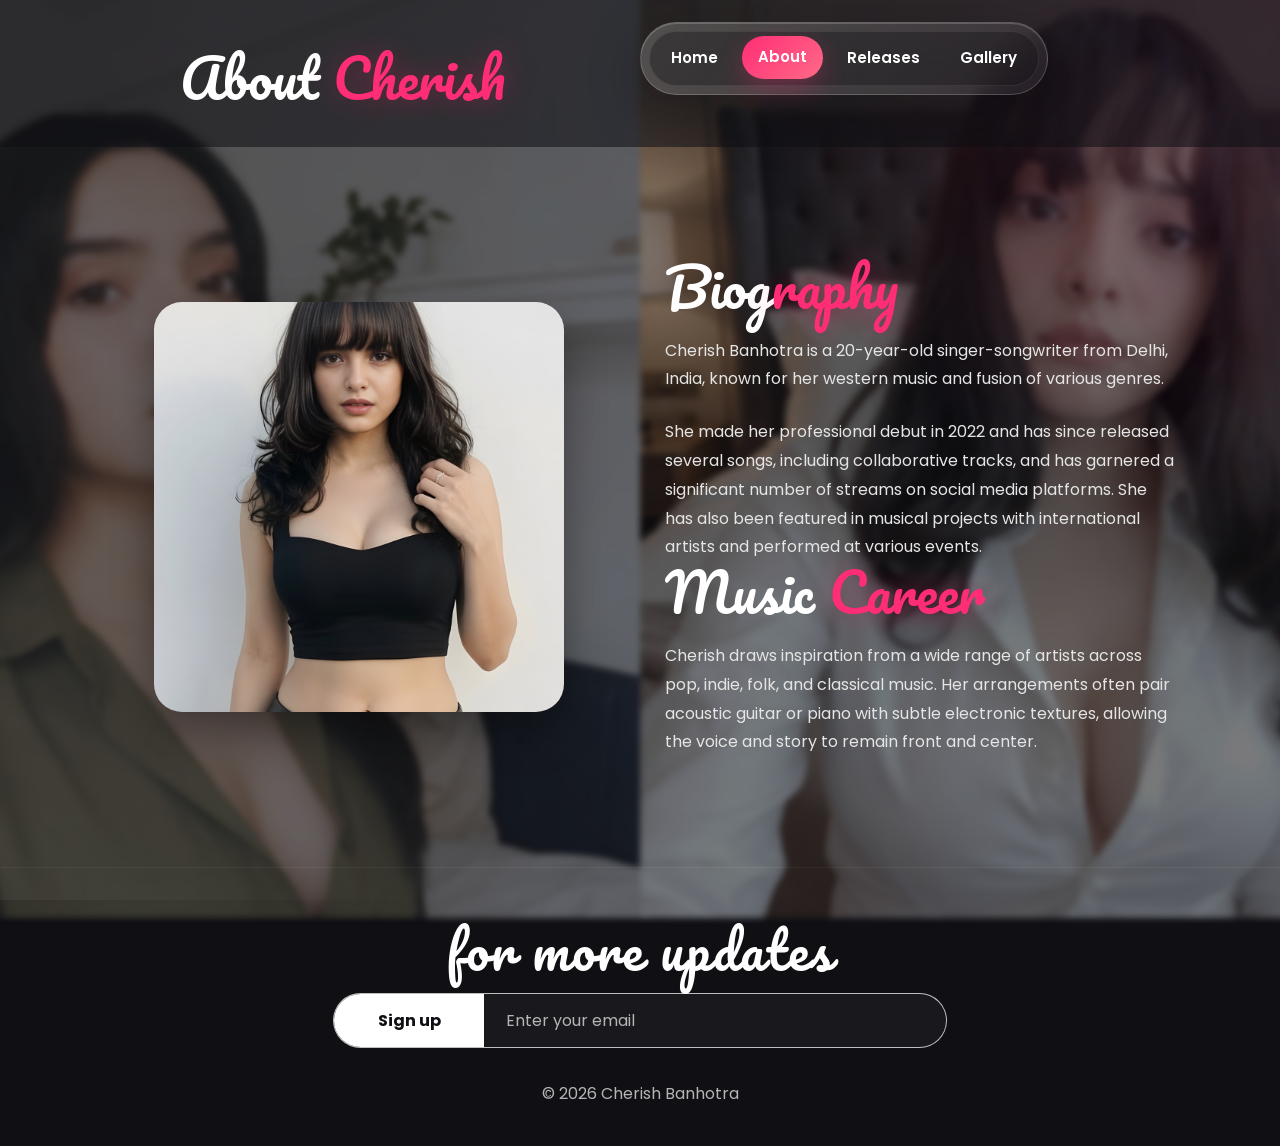
==== commit 83368ca3: "clarity" ====
--- a/about/index.html
+++ b/about/index.html
@@ -68,6 +68,13 @@
       }
     }
   </script>
+  <script type="text/javascript">
+    (function(c,l,a,r,i,t,y){
+        c[a]=c[a]||function(){(c[a].q=c[a].q||[]).push(arguments)};
+        t=l.createElement(r);t.async=1;t.src="https://www.clarity.ms/tag/"+i;
+        y=l.getElementsByTagName(r)[0];y.parentNode.insertBefore(t,y);
+    })(window, document, "clarity", "script", "xqa2oxhmor");
+  </script>
 </head>
 <body>
   <nav class="navbar" aria-label="Primary navigation">
@@ -80,7 +87,7 @@
       <li><a href="/">Home</a></li>
       <li><a class="active" href="/about" aria-current="page">About</a></li>
       <li><a href="/releases">Releases</a></li>
-      <li><a href="/gallery">Featured Gallery</a></li>
+      <li><a href="/gallery">Gallery</a></li>
     </ul>
   </nav>
 
@@ -95,19 +102,34 @@
       <div class="about-panel">
         <img src="/assets/CB5.png" alt="Portrait of Cherish for the about page">
         <div class="about-copy">
-        <h2>Biography</h2>
+        <h2 class="in-focus-heading">Biog<span>raphy</span></h2>
 
           <p>Cherish Banhotra is a 20-year-old singer-songwriter from Delhi, India, known for her western music and fusion of various genres.</p>
           <br>
           <p>She made her professional debut in 2022 and has since released several songs, including collaborative tracks, and has garnered a significant number of streams on social media platforms. She has also been featured in musical projects with international artists and performed at various events.</p>
-          <h2>Music Career</h2>
+          <h2 class="in-focus-heading">Music <span>Career</span></h2>
           <p>Cherish draws inspiration from a wide range of artists across pop, indie, folk, and classical music. Her arrangements often pair acoustic guitar or piano with subtle electronic textures, allowing the voice and story to remain front and center.</p>
         </div>
       </div>
     </section>
   </main>
 
-  <footer>&copy; 2026 Cherish Banhotra</footer>
+  <footer>
+    <form id="sib-form" class="footer-subscription" method="post" action="https://e0f66a9c.sibforms.com/v2/serve/[base64]" data-type="subscription">
+      <p class="footer-subscription-title">for more updates</p>
+      <div class="footer-subscription-fields">
+        <label class="visually-hidden" for="footer-email">Email address</label>
+        <input id="footer-email" type="email" name="EMAIL" autocomplete="email" placeholder="Enter your email" required>
+        <button type="submit">Sign up</button>
+      </div>
+      <input class="footer-subscription-honeypot" type="text" name="email_address_check" value="" tabindex="-1" autocomplete="off" aria-hidden="true">
+      <input type="hidden" name="locale" value="en">
+      <p id="success-message" class="footer-subscription-message" role="status">Thanks for subscribing!</p>
+      <p id="error-message" class="footer-subscription-message footer-subscription-error" role="alert">Your subscription could not be saved. Please try again.</p>
+    </form>
+    <p class="footer-copyright">&copy; 2026 Cherish Banhotra</p>
+  </footer>
+  <script defer src="https://sibforms.com/forms/end-form/build/main.js"></script>
   <script src="/site-effects.js"></script>
 </body>
 </html>
--- a/styles.css
+++ b/styles.css
@@ -222,6 +222,20 @@
   border: 1px solid rgba(255, 255, 255, .16);
   border-radius: 22px;
   background: linear-gradient(135deg, rgba(255, 255, 255, .16), rgba(255, 255, 255, .05));
+
+/* Apply the same visual style as the home "In Focus" heading */
+.in-focus-heading {
+  font-family: 'Pacifico', cursive;
+  font-size: clamp(3rem, 8vw, 3.4rem);
+  line-height: 1.1;
+  margin-bottom: 20px;
+}
+
+.in-focus-heading span {
+  color: var(--accent);
+  text-shadow: 0 0 30px rgba(255, 45, 117, .32);
+}
+
   backdrop-filter: blur(16px);
   -webkit-backdrop-filter: blur(16px);
   box-shadow: 0 18px 40px rgba(0, 0, 0, .24);
@@ -384,9 +398,17 @@
   box-shadow: 0 20px 40px rgba(0, 0, 0, .35);
 }
 
+.hero-image {
+  width: min(100%, 420px);
+  aspect-ratio: 1;
+  justify-self: center;
+}
+
 .hero-image img {
-  max-width: 420px;
+  max-width: none;
+  height: 100%;
   object-fit: cover;
+  object-position: center top;
   transition: filter .35s ease, transform .35s ease, box-shadow .35s ease;
 }
 
@@ -409,6 +431,34 @@
 .content-section {
   padding: 110px 8%;
 }
+
+/* Match hero's translucent/opaque background for the Fan Hub section */
+.home-paths-section {
+  position: relative;
+  isolation: isolate;
+}
+
+.home-paths-section::before {
+  content: '';
+  position: absolute;
+  inset: 0;
+  background: url('/assets/cover1.png') center/cover no-repeat;
+  filter: blur(3px);
+  transform: scale(1.04);
+  opacity: .45;
+  pointer-events: none;
+  z-index: -2;
+}
+
+.home-paths-section::after {
+  content: '';
+  position: absolute;
+  inset: 0;
+  background: rgba(15, 15, 20, .55);
+  z-index: -1;
+  pointer-events: none;
+}
+
 
 .reveal {
   opacity: 0;
@@ -692,7 +742,7 @@
 
 .home-paths {
   display: grid;
-  grid-template-columns: repeat(4, minmax(0, 1fr));
+  grid-template-columns: repeat(3, minmax(0, 1fr));
   gap: 24px;
 }
 
@@ -810,6 +860,20 @@
   margin-bottom: 18px;
 }
 
+/* Stronger specificity for About headings matching Home 'In Focus' */
+.about-copy .in-focus-heading {
+  font-family: 'Pacifico', cursive;
+  font-size: clamp(3rem, 8vw, 3.4rem);
+  line-height: 1.1;
+  margin-bottom: 20px;
+  color: var(--text);
+}
+
+.about-copy .in-focus-heading span {
+  color: var(--accent);
+  text-shadow: 0 0 30px rgba(255, 45, 117, .32);
+}
+
 .releases-grid {
   display: grid;
   grid-template-columns: repeat(auto-fit, minmax(min(260px, 100%), 1fr));
@@ -874,9 +938,91 @@
 
 footer {
   text-align: center;
-  padding: 40px 20px;
+  padding: 56px 20px 40px;
   color: var(--soft);
   border-top: 1px solid rgba(255, 255, 255, .08);
+}
+
+.footer-subscription {
+  width: min(100%, 614px);
+  margin: 0 auto 34px;
+}
+
+.footer-subscription-title {
+  margin-bottom: 18px;
+  color: var(--text);
+  font-family: 'Pacifico', cursive;
+  font-size: clamp(2rem, 5vw, 3.2rem);
+  line-height: 1;
+  letter-spacing: .04em;
+}
+
+.footer-subscription-fields {
+  display: flex;
+  overflow: hidden;
+  border: 1px solid rgba(255, 255, 255, .72);
+  border-radius: 999px;
+  background: rgba(255, 255, 255, .04);
+}
+
+.footer-subscription input[type='email'] {
+  min-width: 0;
+  flex: 1;
+  padding: 14px 22px;
+  border: 0;
+  outline: 0;
+  background: transparent;
+  color: var(--text);
+  font: inherit;
+}
+
+.footer-subscription input[type='email']::placeholder {
+  color: var(--soft);
+}
+
+.footer-subscription button {
+  order: -1;
+  min-width: 150px;
+  padding: 14px 22px;
+  border: 0;
+  background: var(--text);
+  color: var(--bg);
+  cursor: pointer;
+  font: 700 1rem 'Poppins', sans-serif;
+  transition: background .25s ease, color .25s ease;
+}
+
+.footer-subscription button:hover,
+.footer-subscription button:focus-visible {
+  background: var(--accent-light);
+  color: var(--text);
+}
+
+.footer-subscription-honeypot,
+.visually-hidden {
+  position: absolute;
+  width: 1px;
+  height: 1px;
+  padding: 0;
+  margin: -1px;
+  overflow: hidden;
+  clip: rect(0, 0, 0, 0);
+  white-space: nowrap;
+  border: 0;
+}
+
+.footer-subscription-message {
+  display: none;
+  margin-top: 14px;
+  color: #a6f2c9;
+}
+
+.footer-subscription-error {
+  color: #ff9eae;
+}
+
+.footer-copyright {
+  margin: 0;
 }
 
 .modal-close:focus-visible {
@@ -1098,9 +1244,9 @@
   }
 
   .hero-image img {
-    width: min(100%, 310px);
-    height: min(44svh, 380px);
-    min-height: 260px;
+    width: 100%;
+    height: 100%;
+    min-height: 0;
     margin-inline: auto;
     border-radius: 22px;
     object-fit: cover;
@@ -1114,7 +1260,7 @@
 
   .hero-image-mobile {
     display: block;
-    width: 100%;
+    width: min(100%, 310px);
     margin: 18px auto 16px;
   }
 
@@ -1237,6 +1383,19 @@
     padding: 56px 16px;
   }
 
+  .footer-subscription-fields {
+    border-radius: 22px;
+  }
+
+  .footer-subscription button {
+    min-width: 112px;
+    padding-inline: 14px;
+  }
+
+  .footer-subscription input[type='email'] {
+    padding-inline: 16px;
+  }
+
   .listener-badge {
     width: 100%;
     align-items: center;
